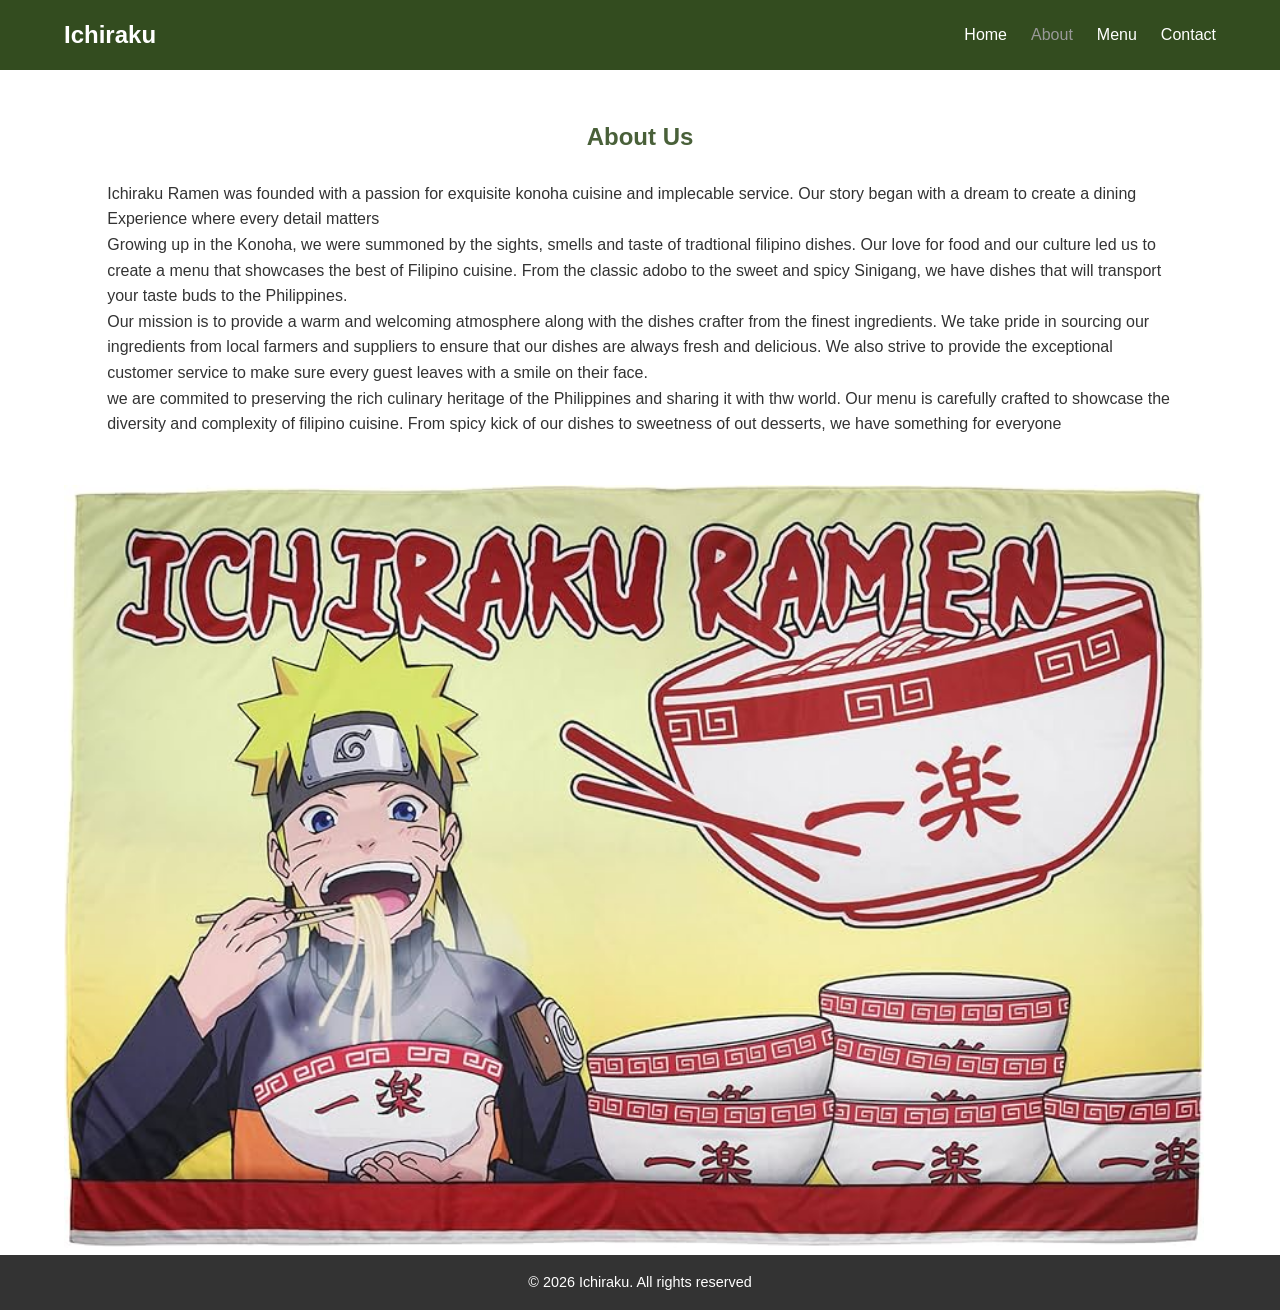
==== about.html @ 5661e62e "commit" ====
<!DOCTYPE html>
<html lang="en">
<head>
    <meta charset="UTF-8">
    <meta name="viewport" content="width=device-width, initial-scale=1.0">
    <title>Ichiraku</title>
    <link rel="stylesheet" href="./css/styles.css">
</head>
<body>
    <header>
        <nav class="navbar">
            <div class="container">
            <div class="logo">
                <a href="./index.html">Ichiraku</a>
            </div>
            <ul class="nav-links">
                <li><a href="./index.html">Home</a></li>
                <li><a href="./about.html" class="active">About</a></li>
                <li><a href="./menu.html">Menu</a></li>
                <li><a href="./contact.html">Contact</a></li>
            </ul>
            </div>
        </nav>
    </header>
    <main>
        <section class="about">
            <div class="container">
                <h1>About Us</h1>
                <p>Ichiraku Ramen was founded with a passion for exquisite konoha cuisine and implecable  service.
                    Our story began with a dream to create a dining Experience where every detail matters
                </p>
                <p>
                    Growing up in the Konoha, we were summoned by the sights, smells and taste of tradtional filipino dishes. Our love for food and our culture led us to create a menu that showcases the best of Filipino cuisine. From the classic adobo to the sweet and spicy Sinigang, we have dishes that will transport your taste buds to the Philippines.
                </p>
                <p>
                    Our mission is to provide a warm and welcoming atmosphere along with the dishes crafter from the finest ingredients. We take pride in sourcing our ingredients from local farmers and suppliers to ensure that our dishes are always fresh and delicious. We also strive to provide the exceptional customer service to make sure every guest leaves with a smile on their face.
                </p>
                <p>
                    we are commited to preserving the rich culinary heritage of the Philippines and sharing it with thw world. Our menu is carefully crafted to showcase the diversity and complexity of filipino cuisine. From spicy kick of our dishes to sweetness of out desserts, we have something for everyone
                </p>
            </div>
        </section>
        <section class="banner">
            <div class="container">
                <img src="./img/naruto2.png" alt="ichiraku banner" style="width: 99%; height: auto">
            </div>
        </section>
    </main>
    <footer>
        <div class="container">
            <p>&copy; 2026 Ichiraku. All rights reserved</p>
        </div>
    </footer>
</body>
</html>
---- css/styles.css ----
* {
    margin: 0;
    padding: 0;
    box-sizing: border-box;
}

body {
    font-family: Arial, Helvetica, sans-serif;
    line-height: 1.6;
    color: #333;
}

.container {
    width: 90%;
    max-width: 1200px;
    margin: 0 auto;
}

.navbar {
    background-color: #334c1f;
    padding: 1em 0;
}

.navbar .container {
    display: flex;
    align-items: center;
    justify-content: space-between;
}

.navbar .logo a {
    color: #fff;
    text-decoration: none;
    font-size: 1.5em;
    font-weight: bold;
}

.navbar .nav-links {
    list-style: none;
    display: flex;
}

.navbar .nav-links li {
    margin-left: 1.5em;
}

.navbar .nav-links a {
    color: #fff;
    text-decoration: none;
    font-size: 1em;
    transition: color 0.3s ease;
}

.navbar .nav-links a:hover,
.navbar .nav-links a.active {
    color: #999;
}

.hero {
    padding: 5em 0;
    color: #66ff00;
    text-align: center;
}

.hero::before {
    content: " ";
    position: absolute;
    inset: 0;
    background: url("../img/banner3.png") no-repeat center center/cover fixed;
    background-attachment: fixed;
    filter: blur(2px);
    transform: scale(1.1);
    z-index: -1;
}

.hero h1 {
    font-size: 3em;
    margin-bottom: 0.5em;
}

.hero p {
    font-size: 1.2em;
}

.about,
.menu,
.contact,
.testimonials {
    padding: 3em;
}

.about h1,
.menu h1,
.contact h1,
.testimonials h2 {
    text-align: center;
    margin-bottom: 1em;
    color: #496039;
}

.testimonials {
    background-color: #f9f9f9;
}

.testimonials .testimonial {
    margin-bottom: 1.5em;
    padding: 1em;
    border-left: 5px solid #8B0;
    background: #fff;
}

.testimonials .testimonial p {
    font-style: italic;
}

.testimonials .testimonial span {
    display: block;
    margin-top: 0.5em;
    font-weight: bold;
    text-align: right;
    color: #555;
}

.menu-section {
    margin-bottom: 2em;
}

.menu-section h2 {
    border-bottom: 2px solid #334c1f;
    padding-bottom: 0.5em;
    margin-bottom: 1em;
    color: #334c1f;
}

.menu-section ul {
    list-style: none;
}

.menu-section li {
    display: flex;
    flex-direction: row;
    align-items: flex-start;
    background: #fff;
    padding: 1em;
    border-radius: 5px;
    box-shadow: 0 2px 5px rgba(0, 0, 0, 0.1);
    margin-bottom: 1em;
}

.menu-section li:last-child {
    border-bottom: none;
}

.menu-section .dish-img {
    width: 100px;
    height: 100px;
    object-fit: cover;
    border-radius: 5px;
    margin-right: 1em;
    flex-shrink: 0;
}

.menu-section .details {
    flex: 1;
    flex-direction: column;
    display: flex;
}

.menu-section .dish {
    font-weight: bold;
}

.menu-section .price {
    float: right;
    color: #334c1f;
}

.contact-details {
    margin-bottom: 2em;
    text-align: center;

}

.contact-form {
    max-width: 600px;
    margin: 0 auto;
}

.contact-form label {
    display: block;
    margin-bottom: 0.5em;
    font-weight: bold;
}

.contact-form input, .contact-form textarea {
    width: 100%;
    padding: 0.75em;
    margin-bottom: 1em;
    border: 1px solid #334c1f;
    border-radius: 5px;
}

.contact-form button {
    display: inline-block;
    background: #334c1f;
    color: #fff;
    border: none;
    padding: 0.75em 1.5em;
    cursor: pointer;
    border-radius: 5px;
    transition: background 0.3s ease;
}

.contact-form button:hover {
    background: #999;
}

footer {
    background: #333;
    color: #fff;
    text-align: center;
    padding: 1em 0;
}

footer p {
    font-size: 0.9em;
}

@media (max-width: 768px) {
    .navbar .container {
        flex-direction: column;
    }

    .hero p {
        font-size: 2em;
    }

    .menu-section li {
        flex-direction: column;
        align-items: center;
    }

    .menu-section .dish-img {
        width: 100%;
        height:250px;
        margin-right: 0;
        margin-bottom: 0.75em;
    }

    .menu-section price {
        float: none;
        display: block;
        margin-top: 0.5em;
    }
}
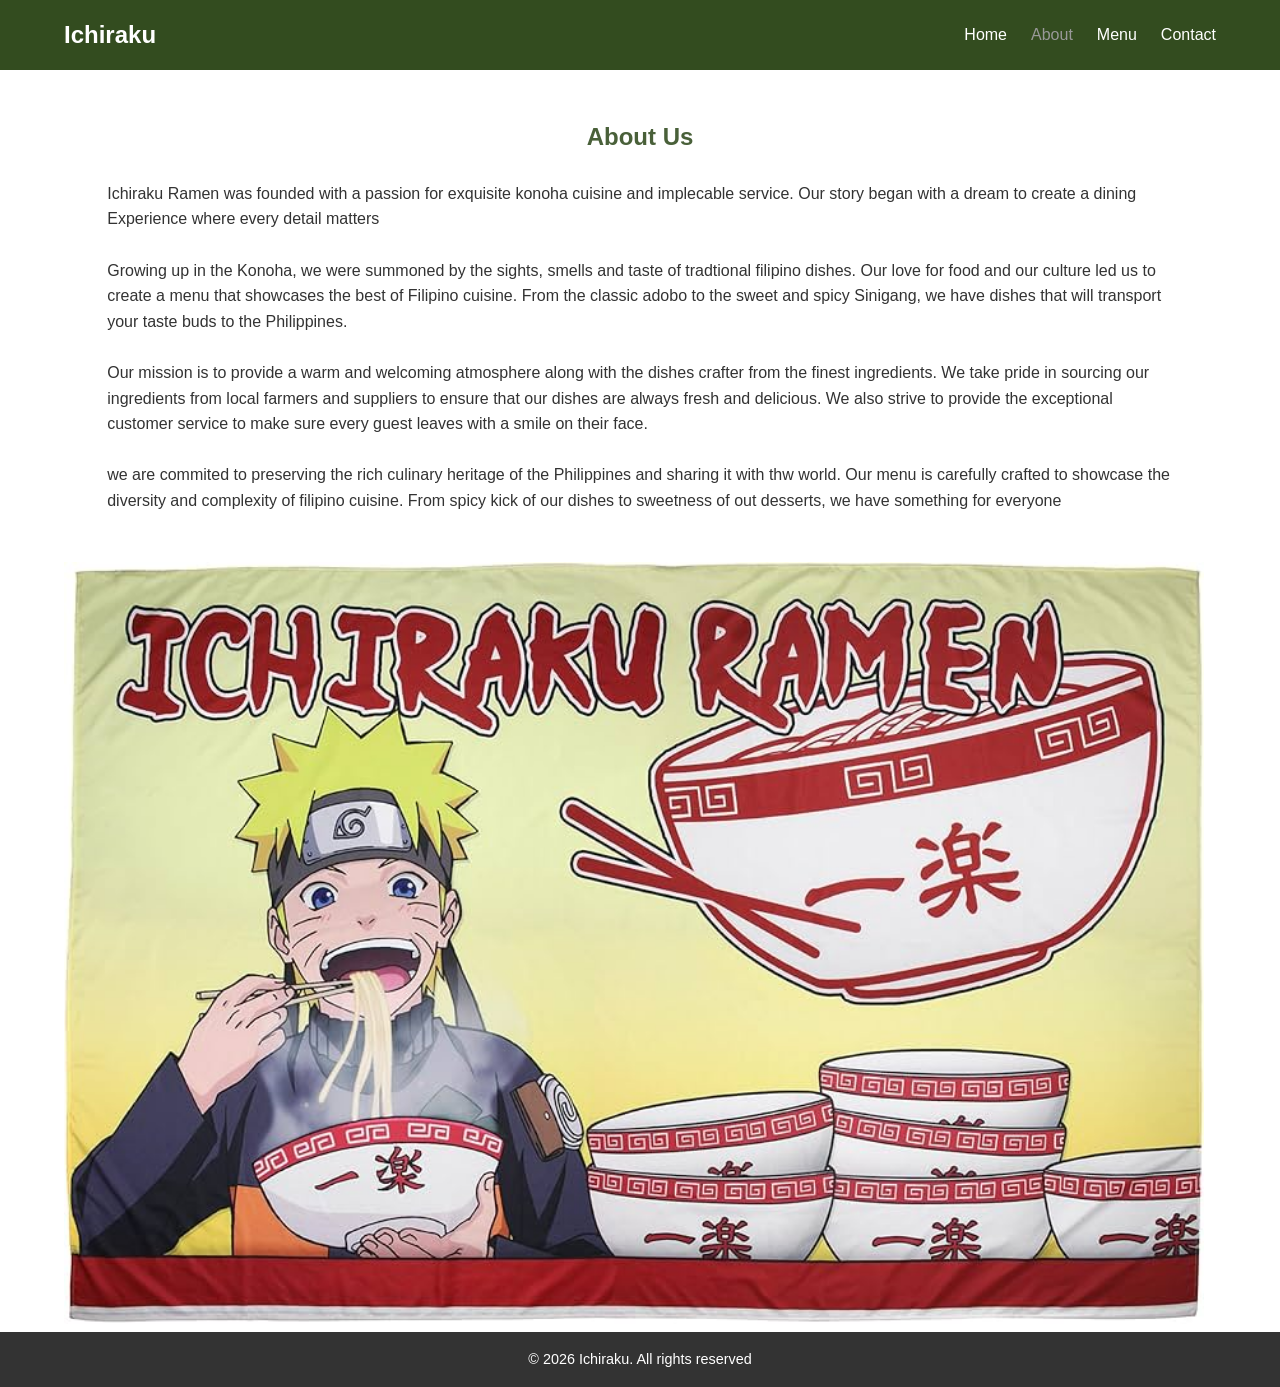
==== commit de1b462c: "oooo" ====
--- a/about.html
+++ b/about.html
@@ -5,6 +5,7 @@
     <meta name="viewport" content="width=device-width, initial-scale=1.0">
     <title>Ichiraku</title>
     <link rel="stylesheet" href="./css/styles.css">
+    <link rel="icon" type=" " href="./img/icon1.png">
 </head>
 <body>
     <header>
@@ -29,12 +30,15 @@
                 <p>Ichiraku Ramen was founded with a passion for exquisite konoha cuisine and implecable  service.
                     Our story began with a dream to create a dining Experience where every detail matters
                 </p>
+                <br>
                 <p>
                     Growing up in the Konoha, we were summoned by the sights, smells and taste of tradtional filipino dishes. Our love for food and our culture led us to create a menu that showcases the best of Filipino cuisine. From the classic adobo to the sweet and spicy Sinigang, we have dishes that will transport your taste buds to the Philippines.
                 </p>
+                <br>
                 <p>
                     Our mission is to provide a warm and welcoming atmosphere along with the dishes crafter from the finest ingredients. We take pride in sourcing our ingredients from local farmers and suppliers to ensure that our dishes are always fresh and delicious. We also strive to provide the exceptional customer service to make sure every guest leaves with a smile on their face.
                 </p>
+                <br>
                 <p>
                     we are commited to preserving the rich culinary heritage of the Philippines and sharing it with thw world. Our menu is carefully crafted to showcase the diversity and complexity of filipino cuisine. From spicy kick of our dishes to sweetness of out desserts, we have something for everyone
                 </p>
--- a/css/styles.css
+++ b/css/styles.css
@@ -57,11 +57,12 @@
 
 .hero {
     padding: 5em 0;
-    color: #66ff00;
-    text-align: center;
-}
-
-.hero::before {
+    color: #cce79c;
+    text-align: center;
+    background: url("../img/banner4.png") no-repeat center center/cover fixed;
+}
+
+/* .hero::before {
     content: " ";
     position: absolute;
     inset: 0;
@@ -70,7 +71,7 @@
     filter: blur(2px);
     transform: scale(1.1);
     z-index: -1;
-}
+} */
 
 .hero h1 {
     font-size: 3em;
@@ -78,7 +79,7 @@
 }
 
 .hero p {
-    font-size: 1.2em;
+    font-size: 1.5em;
 }
 
 .about,
@@ -231,7 +232,8 @@
     }
 
     .hero p {
-        font-size: 2em;
+
+        font-size: 1em;
     }
 
     .menu-section li {
